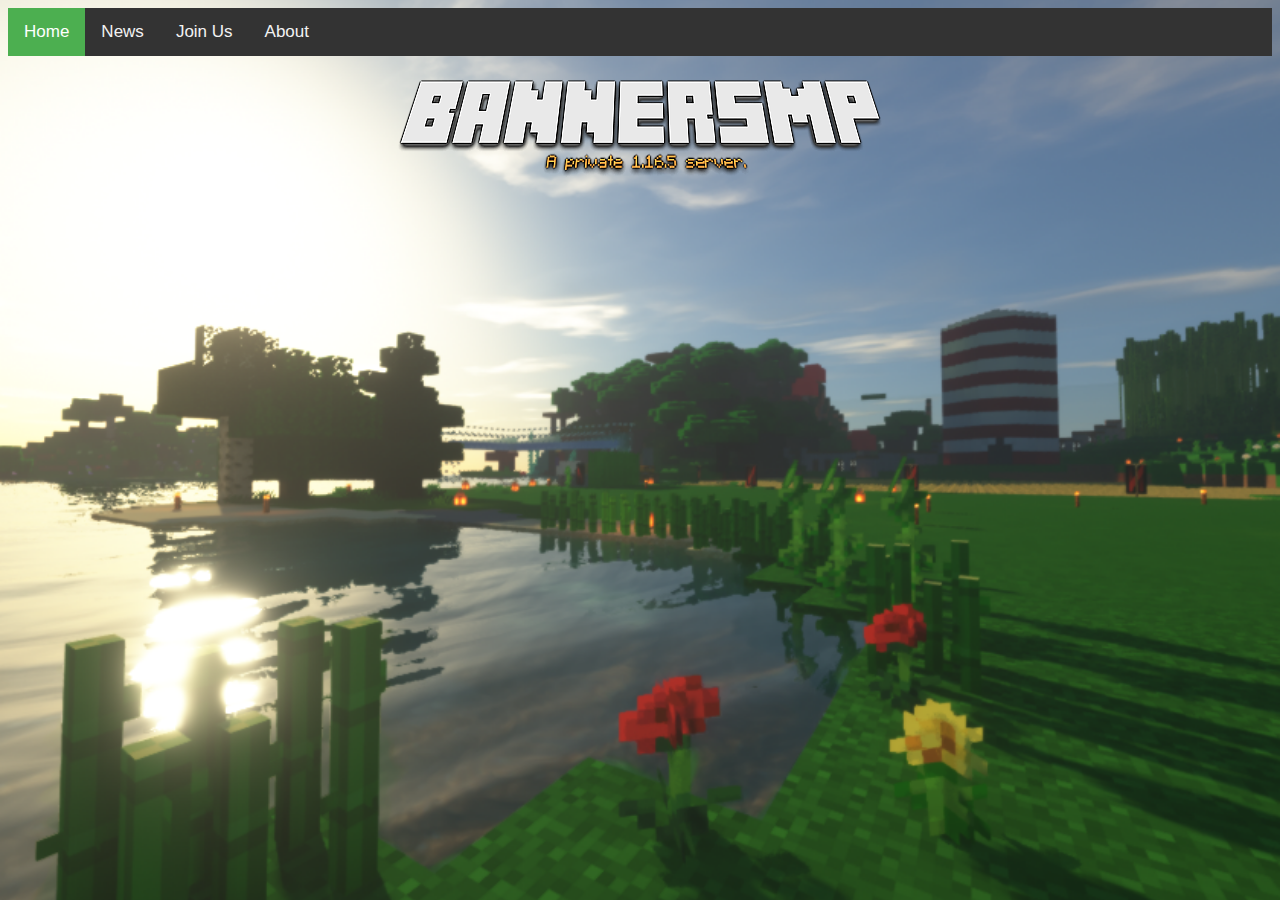
==== index.html @ 6413eb32 "Initial commit" ====
<!DOCTYPE html>
<html>
  <head>
    <title>BannerSMP - Home</title>
    <link rel="stylesheet" href="style.css">
  </head>
  <body>
    <noscript>Hey, You! Turn on JavaScript for this website! If you wanna verify that this doesn't have a virus/hook, check the frickin' GitHub!</noscript>
    <script src="script.js"></script>
    <div class="topnav">
      <a class="active" href="index.html">Home</a>
      <a href="news/news.html">News</a>
      <a href="under_construction.html">Join Us</a>
      <a href="about/about.html">About</a>
    </div>
    <h1 class="title"><img src="assets/BannerSMP.png" alt="BannerSMP"></h1>
  </body>
</html>
---- style.css ----
html {
  height: 100%;
  width: 100%;
  background-image: url(assets/background.PNG);
  background-position: center;
  background-size: 200%;
  font-family: Verdana, sans-serif;
}
/* Style for the top bar */
.topnav {
  overflow: hidden;
  background-color: #333;
}

/* Style for the links in the top bar */
.topnav a {
  float: left;
  color: #f2f2f2;
  text-align: center;
  padding: 14px 16px;
  text-decoration: none;
  font-size: 17px;
}

/* Style for the active link in the top bar */
.topnav a.active {
  background-color: #4CAF50;
  color: white;
}

 /* Style for the links on hover */
.topnav a:hover {
  background-color: #ddd;
  color: black;
}

.title {
  color: rebeccapurple;
  text-align: center;
  size: 250%;
  rotate: 45;
}
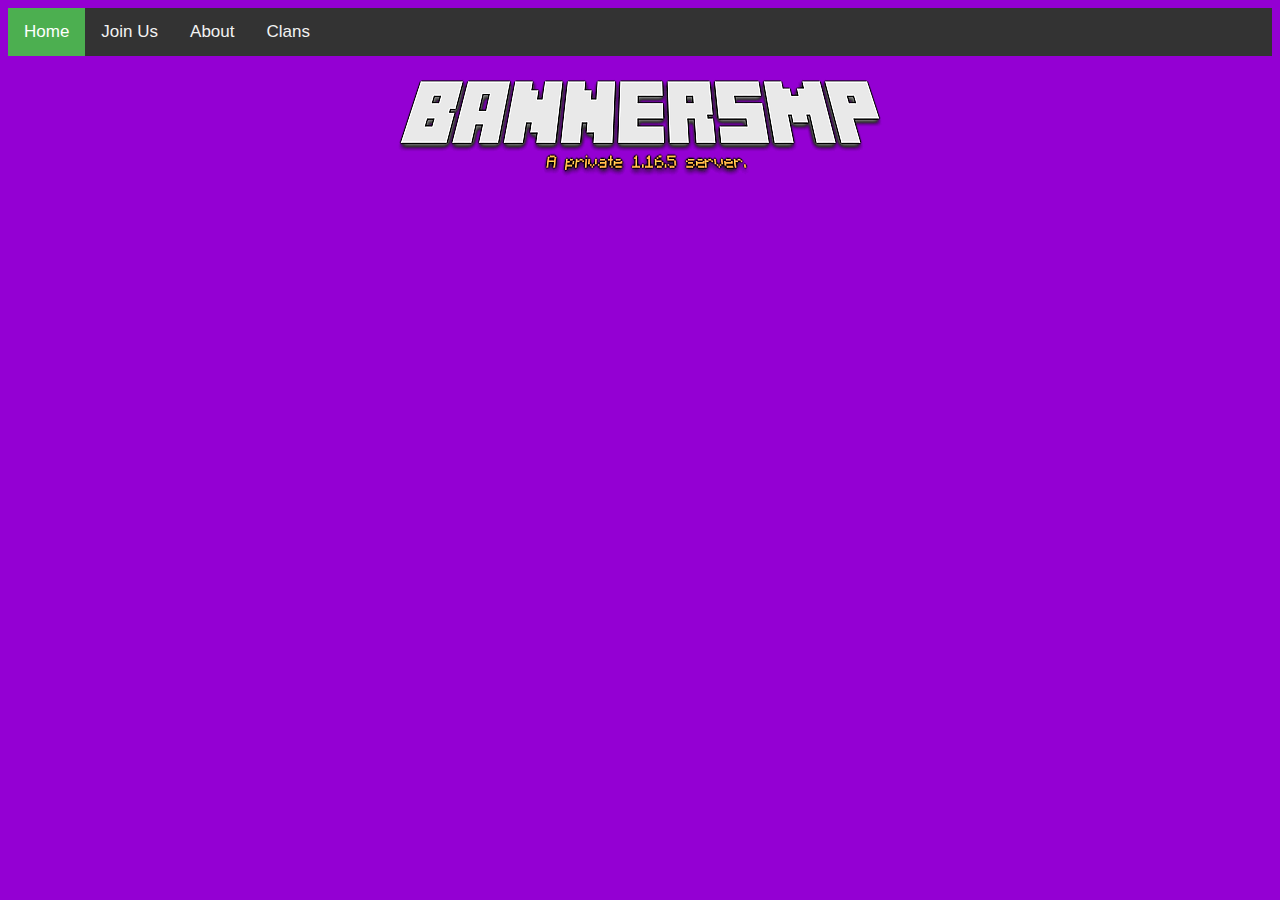
==== commit 696b41fc: "ver 1.3" ====
--- a/index.html
+++ b/index.html
@@ -1,18 +1,22 @@
 <!DOCTYPE html>
 <html>
-  <head>
-    <title>BannerSMP - Home</title>
-    <link rel="stylesheet" href="style.css">
-  </head>
-  <body>
-    <noscript>Hey, You! Turn on JavaScript for this website! If you wanna verify that this doesn't have a virus/hook, check the frickin' GitHub!</noscript>
-    <script src="script.js"></script>
-    <div class="topnav">
-      <a class="active" href="index.html">Home</a>
-      <a href="news/news.html">News</a>
-      <a href="under_construction.html">Join Us</a>
-      <a href="about/about.html">About</a>
-    </div>
-    <h1 class="title"><img src="assets/BannerSMP.png" alt="BannerSMP"></h1>
-  </body>
+
+<head>
+  <title>BannerSMP - Home</title>
+  <link rel="stylesheet" href="style.css">
+</head>
+
+<body>
+  <script src="script.js"></script>
+  <div class="topnav">
+    <a class="active" href="index.html">Home</a>
+    <a href="join-us/join.html">Join Us</a>
+    <a href="about/about.html">About</a>
+    <a href="clans/clans.html">Clans</a>
+  </div>
+  <h1 class="title"><img src="assets/BannerSMP.png" alt="BannerSMP"></h1>
+  <script src="https://cdn.botpress.cloud/webchat/v0/inject.js"></script>
+  <script src="https://mediafiles.botpress.cloud/0910a480-fb7a-434e-816d-b78f7db8d309/webchat/config.js" defer></script>
+</body>
+
 </html>--- a/style.css
+++ b/style.css
@@ -1,7 +1,7 @@
 html {
   height: 100%;
   width: 100%;
-  background-image: url(assets/background.PNG);
+  background-color: darkviolet;
   background-position: center;
   background-size: 200%;
   font-family: Verdana, sans-serif;
